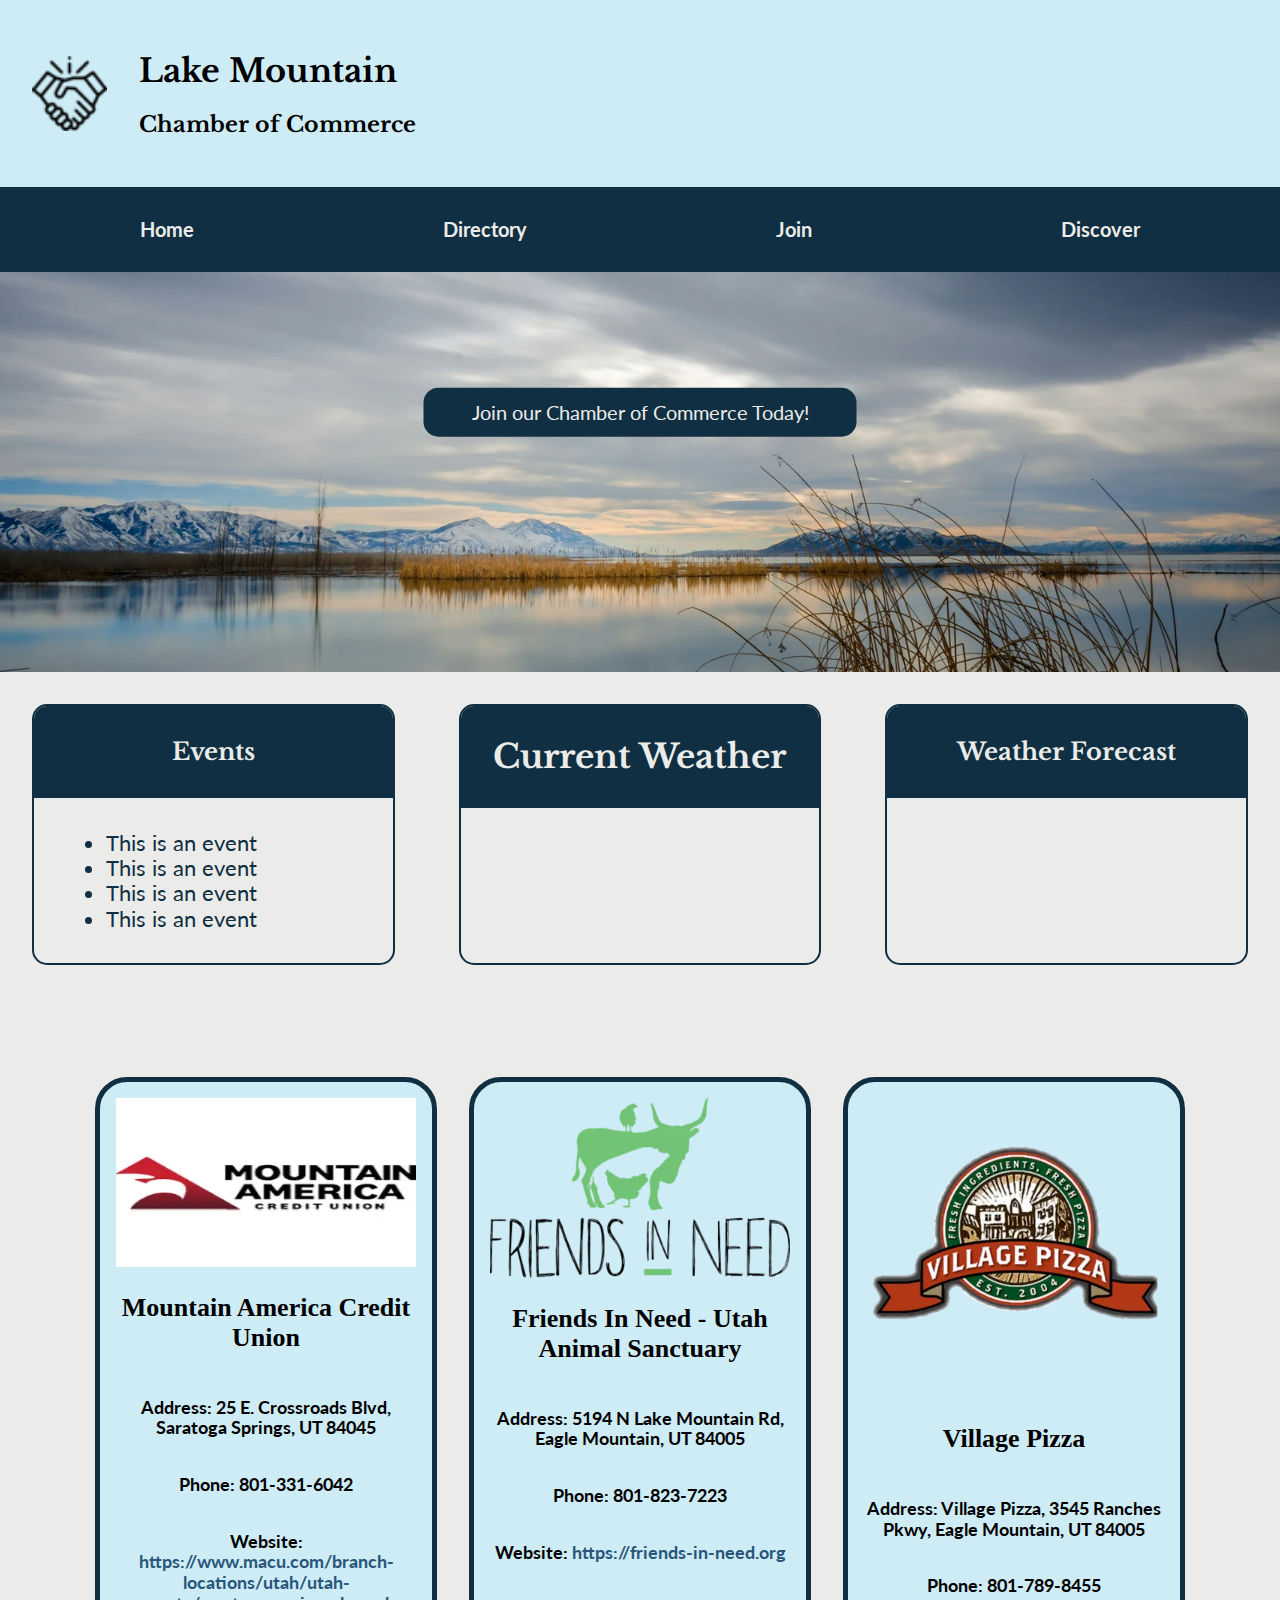
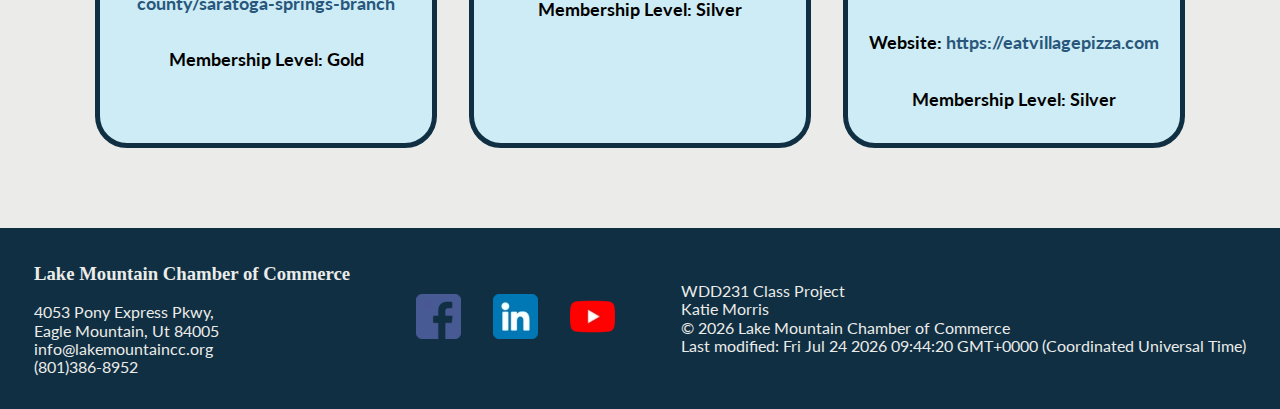
==== chamber/index.html @ 08963e07 "correcting errors in og metas" ====
<!DOCTYPE html>
<html lang="en">
    <head>
        <meta charset="UTF-8">
        <meta name="viewport" content="width=device-width, initial-scale=1.0">
        <title>Lake Mountain Chamber of Commerce Homepage</title>
        <meta name="description" content="Welcome to Lake Mountain Chamber of Commerce. Grow your business and network with others in your community.">
        <meta name="author" content="Katie Morris">
        <meta property="og:title" content="Chamber of Commerce: WD 231 -Katie Morris" />
        <meta property="og:type" content='website' />
        <meta property="og:url" content="https://kt5635.github.io/wdd231/chamber/index.html" /> 
        <meta property="og:image" content="../chamberimag/hero-img.webp" /> 
        <link rel="stylesheet" href="../chamber/styles/normalize.css">
        <link rel="stylesheet" href="../chamber/styles/chamber.css">
        <link rel="stylesheet" href="../chamber/styles/large.css">
        <link rel="preconnect" href="https://fonts.googleapis.com">
        <link rel="preconnect" href="https://fonts.gstatic.com" crossorigin>
        <link href="https://fonts.googleapis.com/css2?family=Lato:ital,wght@0,100;0,300;0,400;0,700;0,900;1,100;1,300;1,400;1,700;1,900&family=Libre+Baskerville:ital,wght@0,400;0,700;1,400&display=swap" rel="stylesheet">   
        <link rel="icon" href="../chamber/images/favicon.ico">
    </head>
<body>
    <header>
        <div class="title">        
            <img src="../chamber/images/handshake.webp" alt="Lake Mountian Chamber of Commerce">
            <div>            
                <h1>Lake Mountain</h1>
                <h2>Chamber of Commerce</h2>
            </div>

        </div>

        <nav>
            <div class="menu-text" id="menu-text">Menu</div>
            <ul id="menu" class="menu">
                <li><a href="../chamber/index.html">Home</a></li>
                <li><a href="../chamber/directory.html">Directory</a></li>
                <li><a href="">Join</a></li>
                <li><a href="">Discover</a></li>
            </ul>
        </nav>

    </header>

    <main>
        <section class="hero">
            <img src="../chamber/images/hero-img.webp" alt="Utah Lake" class="hero-image">
            <div class="join-link-button">
                <a href="../chamber/join.html">Join our Chamber of Commerce Today!</a>
            </div>
        </section>
        <section class="info">
            <div class="events">
                <h2>Events</h2>
                <ul>
                    <li>This is an event</li>
                    <li>This is an event</li>
                    <li>This is an event</li>
                    <li>This is an event</li>
                </ul>
            </div>
            <div class="current-weather-container">
                <h2>Current Weather</h2>
                <div id="current-weather"></div>
            </div>
            <div class="forecast">
                <h2>Weather Forecast</h2>
                <div id="weather-forecast"></div>
            </div>
        </section>
        <section class="spotlight">
            <div id="spotlight-container">            
                <div id="spotlight-cards"></div>
            </div>
        </section>

    </main>
    
    <footer>
        <div>
            <h3>Lake Mountain Chamber of Commerce</h3>
            <p>4053 Pony Express Pkwy, 
                <br>Eagle Mountain, Ut 84005 
                <br>info@lakemountaincc.org
                <br>(801)386-8952</p>
        </div>
        <div class="socal-links">
            <a href="https://www.facebook.com/" target="blank">
                <img src="../chamber/images/facebook.webp" alt="facebook" loading="lazy"/>
            </a>
            <a href="https://www.linkedin.com/" target="blank">
                <img src="../chamber/images/linkedin.webp"  alt="LinkedIn" loading="lazy"/>
            </a>
            <a href="https://www.youtube.com/" target="blank">
                <img src="../chamber/images/youtube.webp" alt="Youtube" loading="lazy"/>
            </a>
        </div>
        <div>
            <p>WDD231 Class Project
                <br>Katie Morris
                <br>&#169; <span id="currentyear"></span> Lake Mountain Chamber of Commerce
                <br>Last modified: <span id="lastModified"></span>
            </p>
        </div>
    </footer>
    <script src="../chamber/scripts/base.js" defer></script>
    <script src="../chamber/scripts/home.js" defer></script>  
</body>
</html>
---- chamber/styles/chamber.css ----
:root {
    --primary-color: #102F42;
    --secondary-color: #EBECE9;
    --accent1-color: #28577B;
    --accent2-color: #68A4CA;
    --accent3-color: #ceecf5;
    --transparent-bg: rgb(16, 47, 66, 0.1);

    --nav-background-color: #102F42;
    --nav-link-color: #28577B;
    --nav-hover-link-color: #102F42;
    --nav-hover-background-color: #EBECE9;

    --heading-font: 'Libre Baskerville', serif;
    --paragraph-font: 'Lato', serif;

}

.libre-baskerville-regular {
    font-family: "Libre Baskerville", serif;
    font-weight: 400;
    font-style: normal;
}

.lato-regular {
    font-family: "Lato", serif;
    font-weight: 400;
    font-style: normal;
}

h1, h2 {
    font-family: var(--heading-font);
}

p {
    font-family: var(--paragraph-font);
}

body {
    background-color: var(--accent1-color);
}
main {
    background-color: var(--secondary-color);
}

/* header */
.title img {
    width: 75px;
    height: 75px;
}

.title h1 {
    font-size: 32px;
    padding: 0rem;
}

.title h2 {
    font-size: 22px;
    
}

.title {
    display: flex;
    flex-direction: row;
    padding: 2rem;
    align-items: center;
    background-color: var(--accent3-color);
}

.title div {
    padding-left: 2rem;
}


nav {
    background-color: var(--nav-background-color);
    color: var(--secondary-color);
    font-family: var(--paragraph-font);
    font-size: 20px;
    font-weight: bold;

}

nav ul {
    list-style-type: none;
    padding: 0;
    margin: 0;
    display: none;
    flex-direction: column; 
    width: 100%;
}

.menu-text {
    display: block; 
    cursor: pointer;
    font-size: 25px;
    font-family: var(--paragraph-font);
    color: var(--secondary-color);
    padding: 15px;
    font-weight: bold;
    text-align: center;
}

nav ul.active {
    display: flex;
}

nav ul li a {
    background-color: var(--primary-color);
    color: var(--secondary-color);
    text-decoration: none;
    padding: 15px;
    text-align: center;
    display: block;
}

nav ul li a:hover {
    color: var(--nav-hover-link-color);
    background-color: var(--nav-hover-background-color);
}

/* Home page body */

/* hero section */
.hero {
    position: relative;
    width: 100%;
    height: 25rem;
    overflow: hidden;
}

.hero-image {
    width: 100%;
    height: 100%;
    object-fit: cover;
    object-position: center;
}

.join-link-button {
    display: flex;
    position: absolute;
    top: 35%;
    left: 50%;
    transform: translate(-50%, -50%);
    text-decoration: none;
    text-align: center;
    flex-wrap: wrap;
}

.join-link-button a {
    background-color: var(--primary-color);
    font-family: var(--paragraph-font);
    color: var(--secondary-color);
    font-size: 20px;
    padding: .8rem 3rem;
    border-radius: 15px;
    text-decoration: none;
}

.join-link-button a:hover {
    background-color: var(--secondary-color);
    color: var(--primary-color);
    border: solid .2px var(--primary-color);
}

/* info section */

.info {
    display: grid;
}

.events, .current-weather-container, .forecast {
    background-color: var(--secondary-color);
    margin: 2rem;
    border: solid 2px var(--primary-color);
    border-radius: 15px;
}

.info div h2 {
    background-color: var(--primary-color);
    color: var(--secondary-color);
    margin: 0rem;
    padding: 2rem;
    border-radius: 13px 13px 0px 0px;
    text-align: center;
}

/* events */

.events ul {
    margin: 2rem;
}

.events li {
    color: var(--primary-color);
    font-family: var(--paragraph-font);
    font-size: 22px;
}

/* weather */
#current-weather {
    display: flex;
    flex-direction: row;
    gap: 2rem;
    margin: 2rem;
}

.current-weather-container {
    color: var(--primary-color);
    font-family: var(--paragraph-font);
    font-size: 22px;
}

.current-weather-container img {
    max-width: 100px;
    height: 100px;
    object-fit: contain;
    margin: 1rem;
    background-color: var(--transparent-bg);
    border-radius: 15px;

}

.current-weather-text {
    display: flex;
    flex-direction: column;
    align-items: start;
    gap: 1rem;
    color: var(--primary-color);
    font-family: var(--paragraph-font);
    font-size: 22px;
    font-weight: bold;
}

#weather-forecast {
    margin: 2rem;
}

.forecast-day {
    display: flex;
    align-items: center;
    justify-content: center;
    gap: 1rem;
    color: var(--primary-color);
    font-family: var(--paragraph-font);
    font-size: 22px;
    font-weight: bold;
}

/* spotlight section */
#spotlight-cards {
    display: flex;
    flex-wrap: wrap;
    justify-content: center;
    margin-top: 4rem;
    padding-bottom: 4rem;
}

.spotlight-card a {
    text-decoration: none;
    color: var(--accent1-color)
}

.spotlight-card p {
    font-size: 18px;
    text-align: center;
    font-weight: bold;
}

.spotlight-card h3 {
    font-size: 26px;
    text-align: center;
    font-weight: bold;
}

.spotlight-card {
    display: flex;
    flex-direction: column;
    align-items: center;
    max-width: 300px;
    align-items: center;    
    margin: 1rem;
    padding: 1rem;
    border-radius: 2rem;
    border: solid 5px var(--primary-color);
    background-color: var(--accent3-color);
}

.spotlight-image {
    max-width: 300px;
    height: auto;
}

/* Directory page body */

/* Filter buttons */
.filter-buttons {
    display: flex;
    flex-direction: row;
    justify-content: space-evenly;
    align-items: center;
    padding: 2rem 0rem;
    border-bottom: solid 5px var(--primary-color);
}

.filter-buttons a {
    background-color: var(--primary-color);
    font-family: var(--paragraph-font);
    color: var(--secondary-color);
    font-size: 20px;
    padding: .8rem 3rem;
    border-radius: 15px;
    text-decoration: none;
}

.filter-buttons a:active {
    background-color: var(--secondary-color);
    color: var(--primary-color);
    border: solid .2px var(--primary-color);
}

.filter-buttons a:hover {
    transform: scale(1.1);
}

/* directory cards */
#directory-cards {
    display: flex;
    flex-wrap: wrap;
    justify-content: center;
    margin-top: 4rem;
    padding-bottom: 4rem;
}

.member-card a {
    text-decoration: none;
    color: var(--accent1-color)
}

.member-card p {
    font-size: 18px;
    text-align: center;
    font-weight: bold;
}

.member-card h3 {
    font-size: 26px;
    text-align: center;
    font-weight: bold;
}

.card-view .member-card {
    display: flex;
    flex-direction: column;
    align-items: center;
    max-width: 300px;
    align-items: center;    
    margin: 1rem;
    padding: 1rem;
    border-radius: 2rem;
    border: solid 5px var(--primary-color);
    background-color: var(--accent3-color);
}

.member-image {
    max-width: 300px;
    height: auto;
}

.list-view {
    display: block;
}

.list-view .member-card {
    width: 100%;
    display: flex;
    flex-direction: row;
    padding: 1rem;
    background-color: var(--accent3-color);
    border: solid 1px var(--primary-color);
    align-items: center;
}

.list-view .member-card p {
    padding: 1rem;
    font-size: 18px;
    font-weight: normal;
}

.list-view .member-card h3 {
    font-size: 20px;
    padding: 1rem;
}

.list-view .member-card img {
    max-width: 100px;
    height: auto;
    margin-right: 1rem; 
}


/* footer */
footer {
    background-color: var(--primary-color);
    color: var(--secondary-color);
    display: flex;
    flex-direction: row;
    flex-wrap: wrap;
    align-items: center;
    justify-content: space-evenly;
}

footer div {
    margin: 1rem;
}

.socal-links {
    display: flex;
}

.socal-links img {
    width: 45px;
    height: auto;
    padding: 1rem;
}
---- chamber/styles/large.css ----
@media only screen and (min-width: 600px) {
    .filter-buttons {
        justify-content: center;
        gap: 2.5rem;
    }

    .info {
        grid-template-columns: 1fr 1fr;
    }

}

@media only screen and (min-width: 900px) {

    nav {
        padding: 1rem;
        border: none;
    }

    nav ul {
        display: flex; 
        justify-content: space-around; 
        flex-direction: row;
    }

    nav ul li a {
        background-color: var(--nav-background-color);
        text-align: center;
    }

    .menu-text {
        display: none;
    }

    nav ul li a:hover {
        border-radius: 25px;
    }

    .info {
        grid-template-columns: 1fr 1fr 1fr;
    }

}

@media only screen and (min-width: 1200px) {

    body {
        max-width: 1600px;
        margin: auto;
    }


}
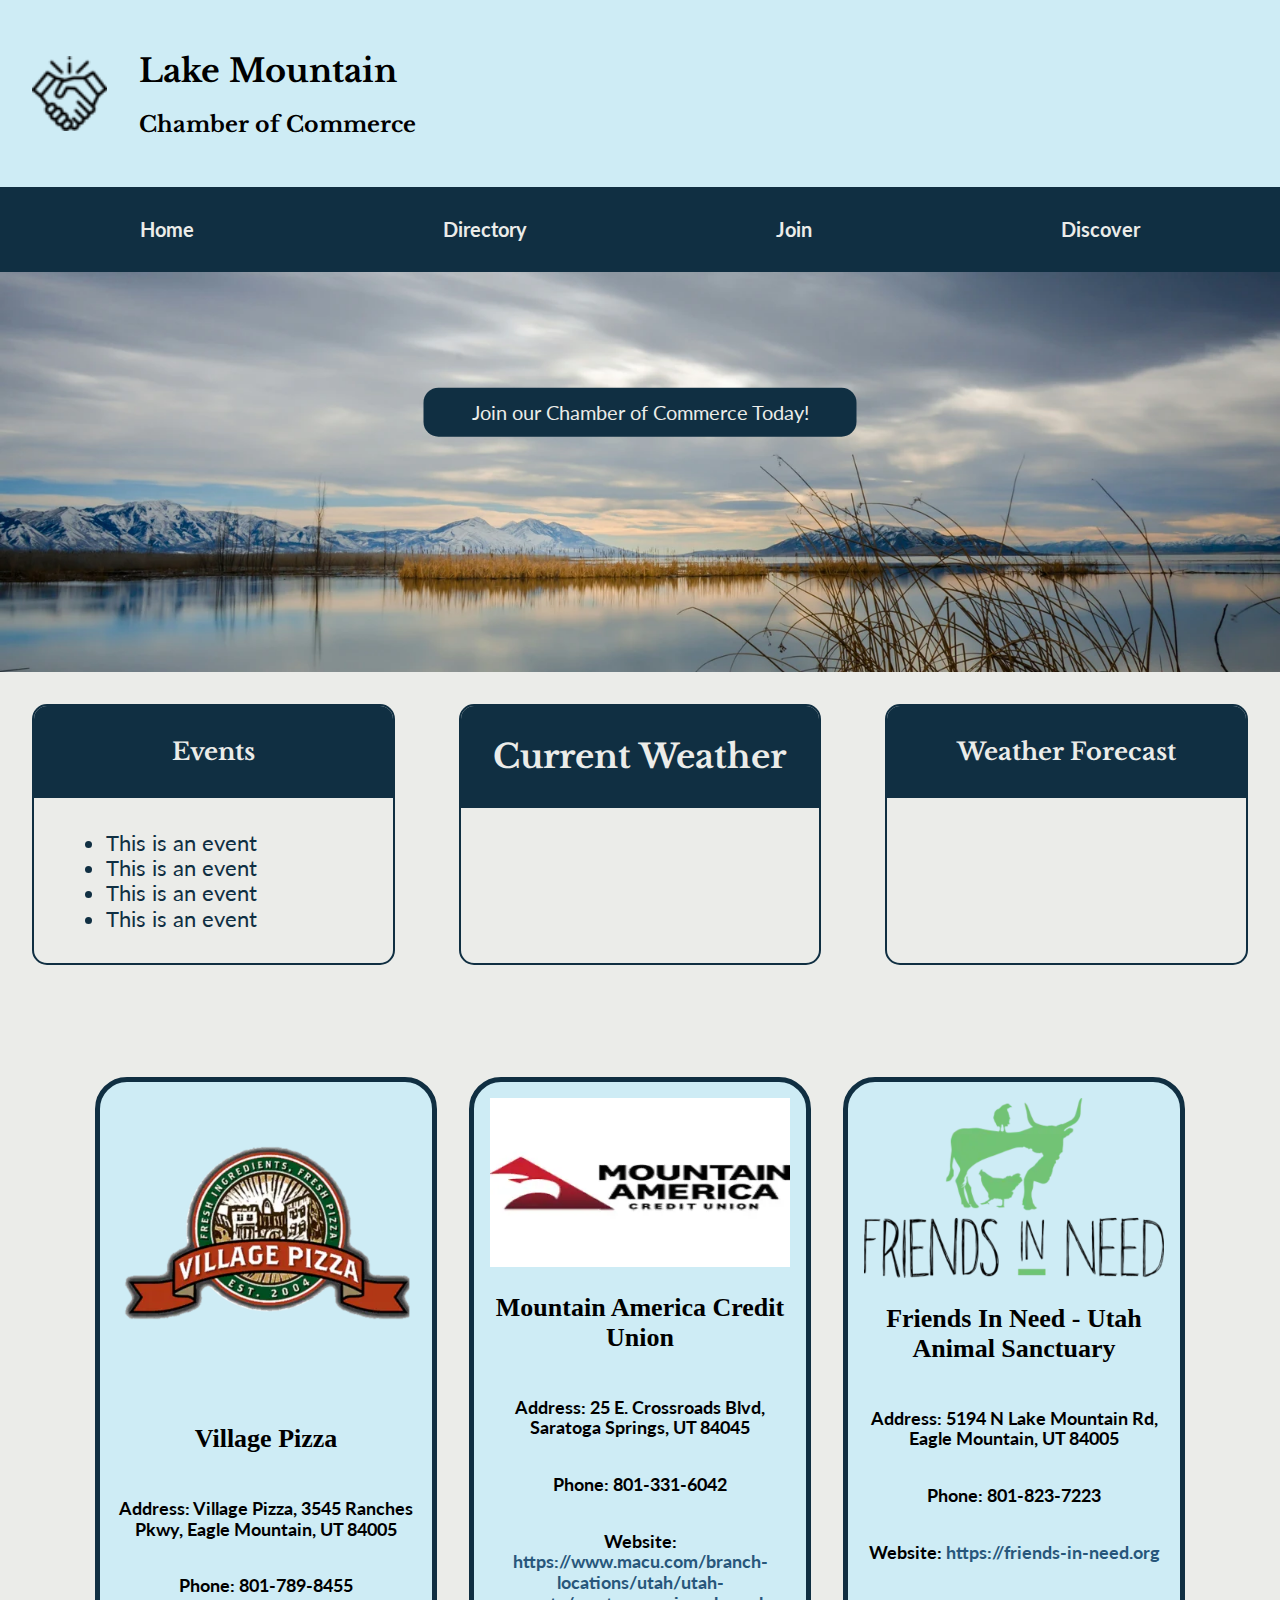
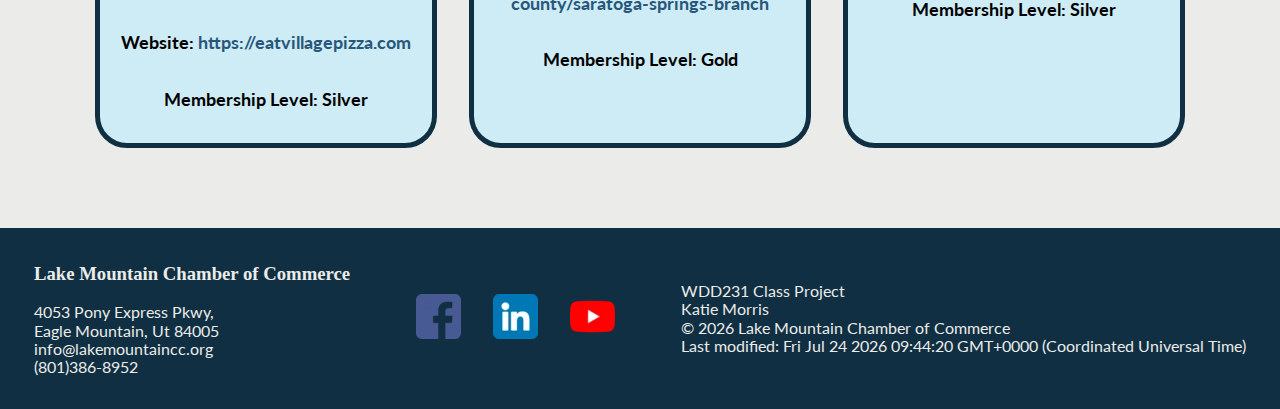
==== commit e7f9e007: "adjusting og metas" ====
--- a/chamber/index.html
+++ b/chamber/index.html
@@ -7,9 +7,10 @@
         <meta name="description" content="Welcome to Lake Mountain Chamber of Commerce. Grow your business and network with others in your community.">
         <meta name="author" content="Katie Morris">
         <meta property="og:title" content="Chamber of Commerce: WD 231 -Katie Morris" />
-        <meta property="og:type" content='website' />
+        <meta property="og:description" content="Welcome to Lake Mountain Chamber of Commerce. Grow your business and network with others in your community." />
+        <meta property="og:image" content="https://raw.githubusercontent.com/kt5635/wdd231/refs/heads/main/chamber/images/hero-img.webp" /> 
         <meta property="og:url" content="https://kt5635.github.io/wdd231/chamber/index.html" /> 
-        <meta property="og:image" content="../chamberimag/hero-img.webp" /> 
+        <meta property="og:type" content="website" />
         <link rel="stylesheet" href="../chamber/styles/normalize.css">
         <link rel="stylesheet" href="../chamber/styles/chamber.css">
         <link rel="stylesheet" href="../chamber/styles/large.css">
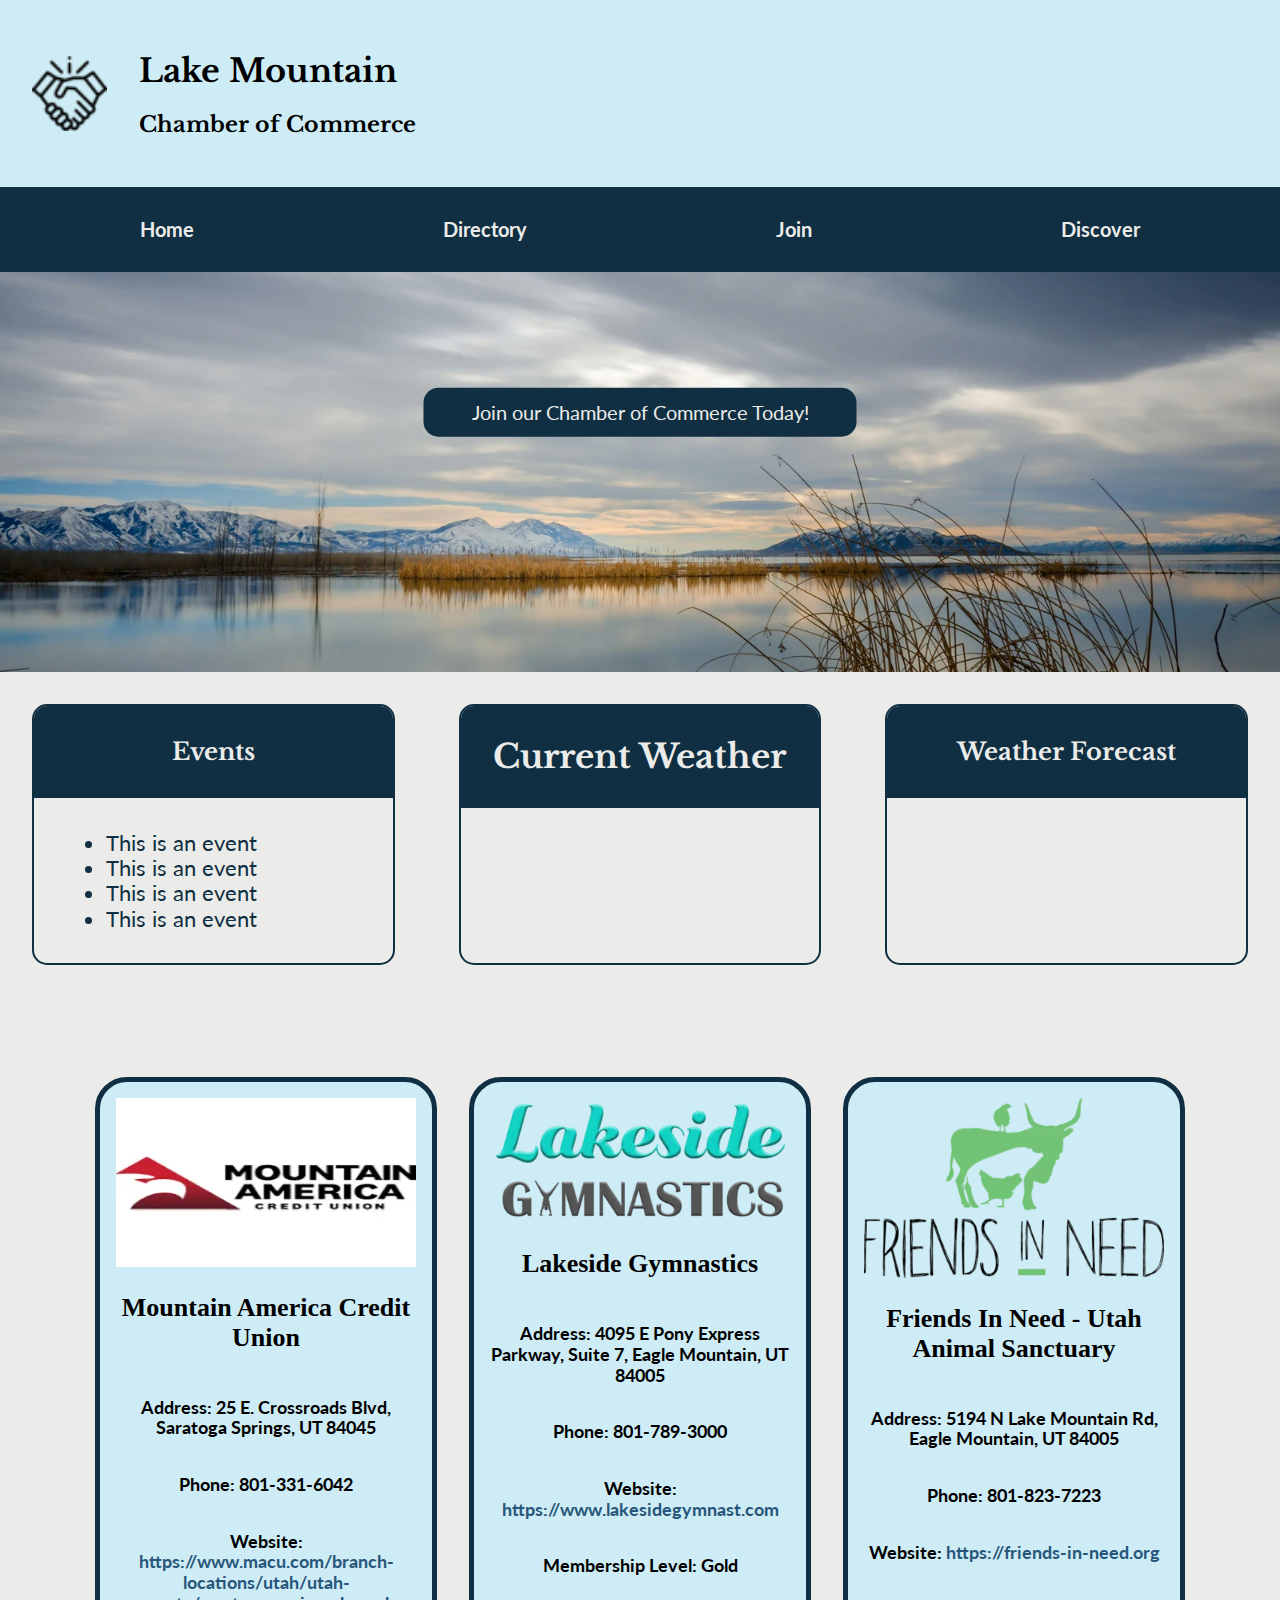
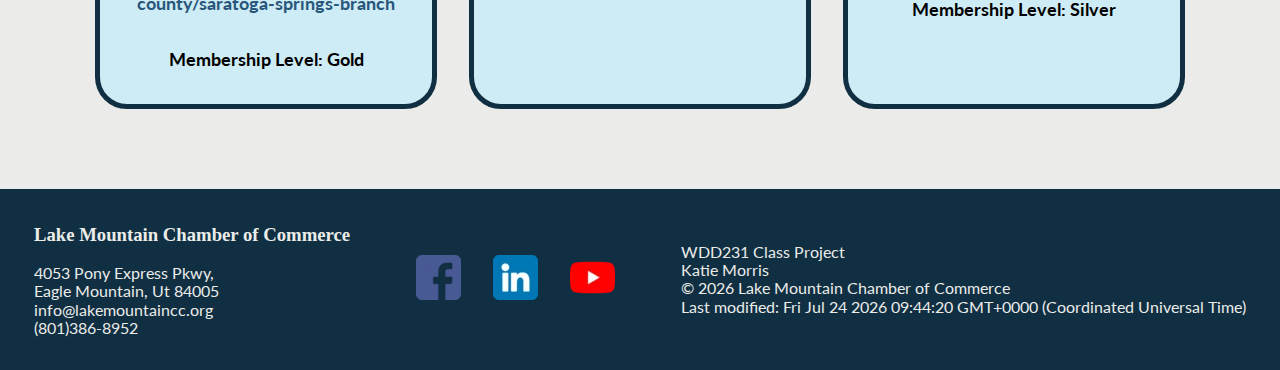
==== commit f48fdd95: "one more try" ====
--- a/chamber/index.html
+++ b/chamber/index.html
@@ -6,11 +6,11 @@
         <title>Lake Mountain Chamber of Commerce Homepage</title>
         <meta name="description" content="Welcome to Lake Mountain Chamber of Commerce. Grow your business and network with others in your community.">
         <meta name="author" content="Katie Morris">
+        <meta property="og:type" content="website" />
         <meta property="og:title" content="Chamber of Commerce: WD 231 -Katie Morris" />
         <meta property="og:description" content="Welcome to Lake Mountain Chamber of Commerce. Grow your business and network with others in your community." />
         <meta property="og:image" content="https://raw.githubusercontent.com/kt5635/wdd231/refs/heads/main/chamber/images/hero-img.webp" /> 
         <meta property="og:url" content="https://kt5635.github.io/wdd231/chamber/index.html" /> 
-        <meta property="og:type" content="website" />
         <link rel="stylesheet" href="../chamber/styles/normalize.css">
         <link rel="stylesheet" href="../chamber/styles/chamber.css">
         <link rel="stylesheet" href="../chamber/styles/large.css">
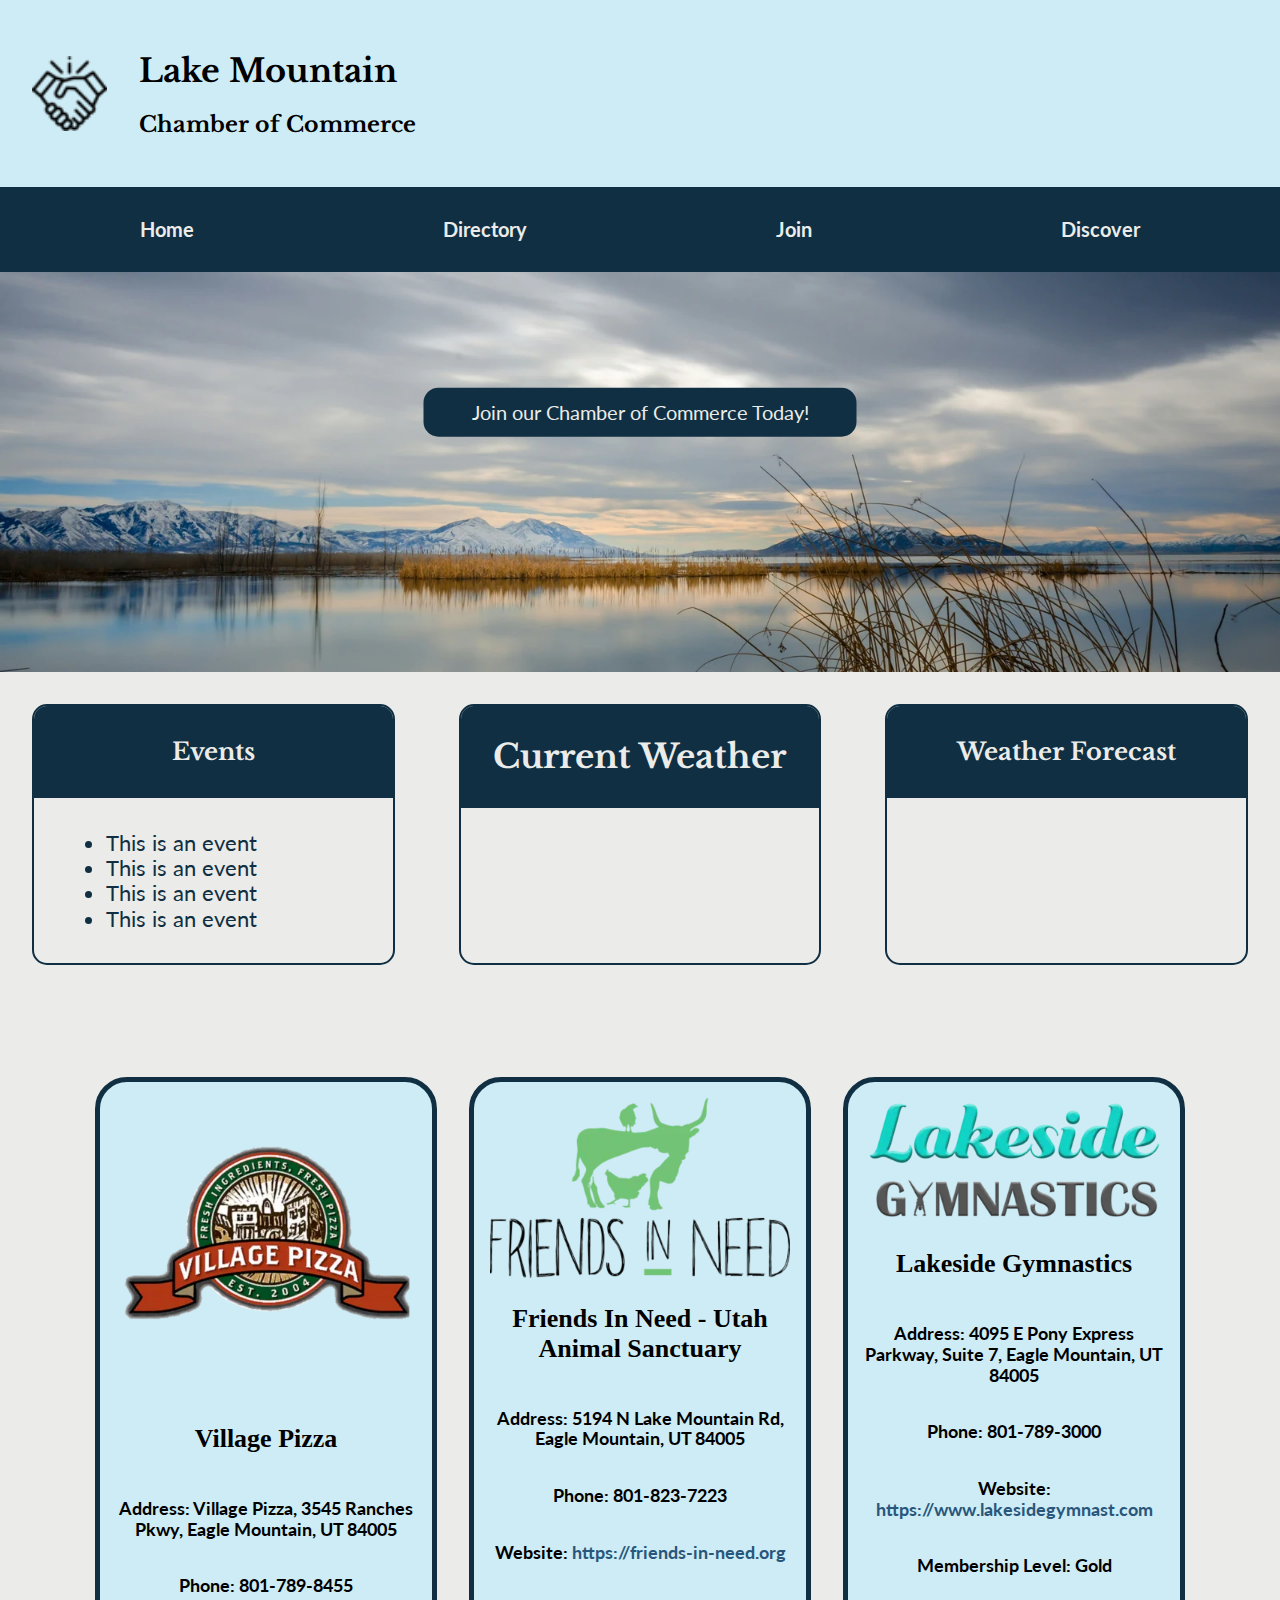
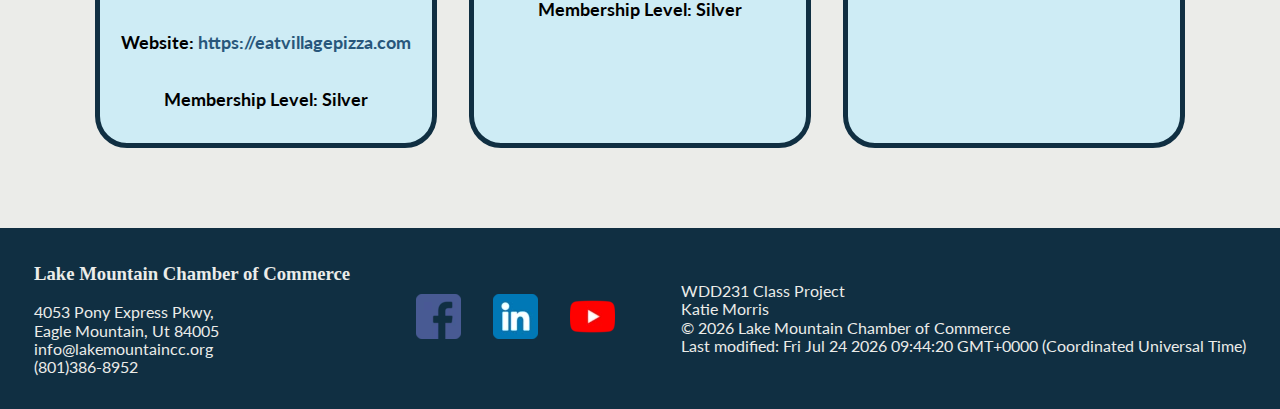
==== commit 8337a8b1: "adjusting index file" ====
--- a/chamber/index.html
+++ b/chamber/index.html
@@ -18,6 +18,8 @@
         <link rel="preconnect" href="https://fonts.gstatic.com" crossorigin>
         <link href="https://fonts.googleapis.com/css2?family=Lato:ital,wght@0,100;0,300;0,400;0,700;0,900;1,100;1,300;1,400;1,700;1,900&family=Libre+Baskerville:ital,wght@0,400;0,700;1,400&display=swap" rel="stylesheet">   
         <link rel="icon" href="../chamber/images/favicon.ico">
+        <script src="../chamber/scripts/base.js" defer></script>
+        <script src="../chamber/scripts/home.js" defer></script>  
     </head>
 <body>
     <header>
@@ -103,7 +105,5 @@
             </p>
         </div>
     </footer>
-    <script src="../chamber/scripts/base.js" defer></script>
-    <script src="../chamber/scripts/home.js" defer></script>  
 </body>
 </html>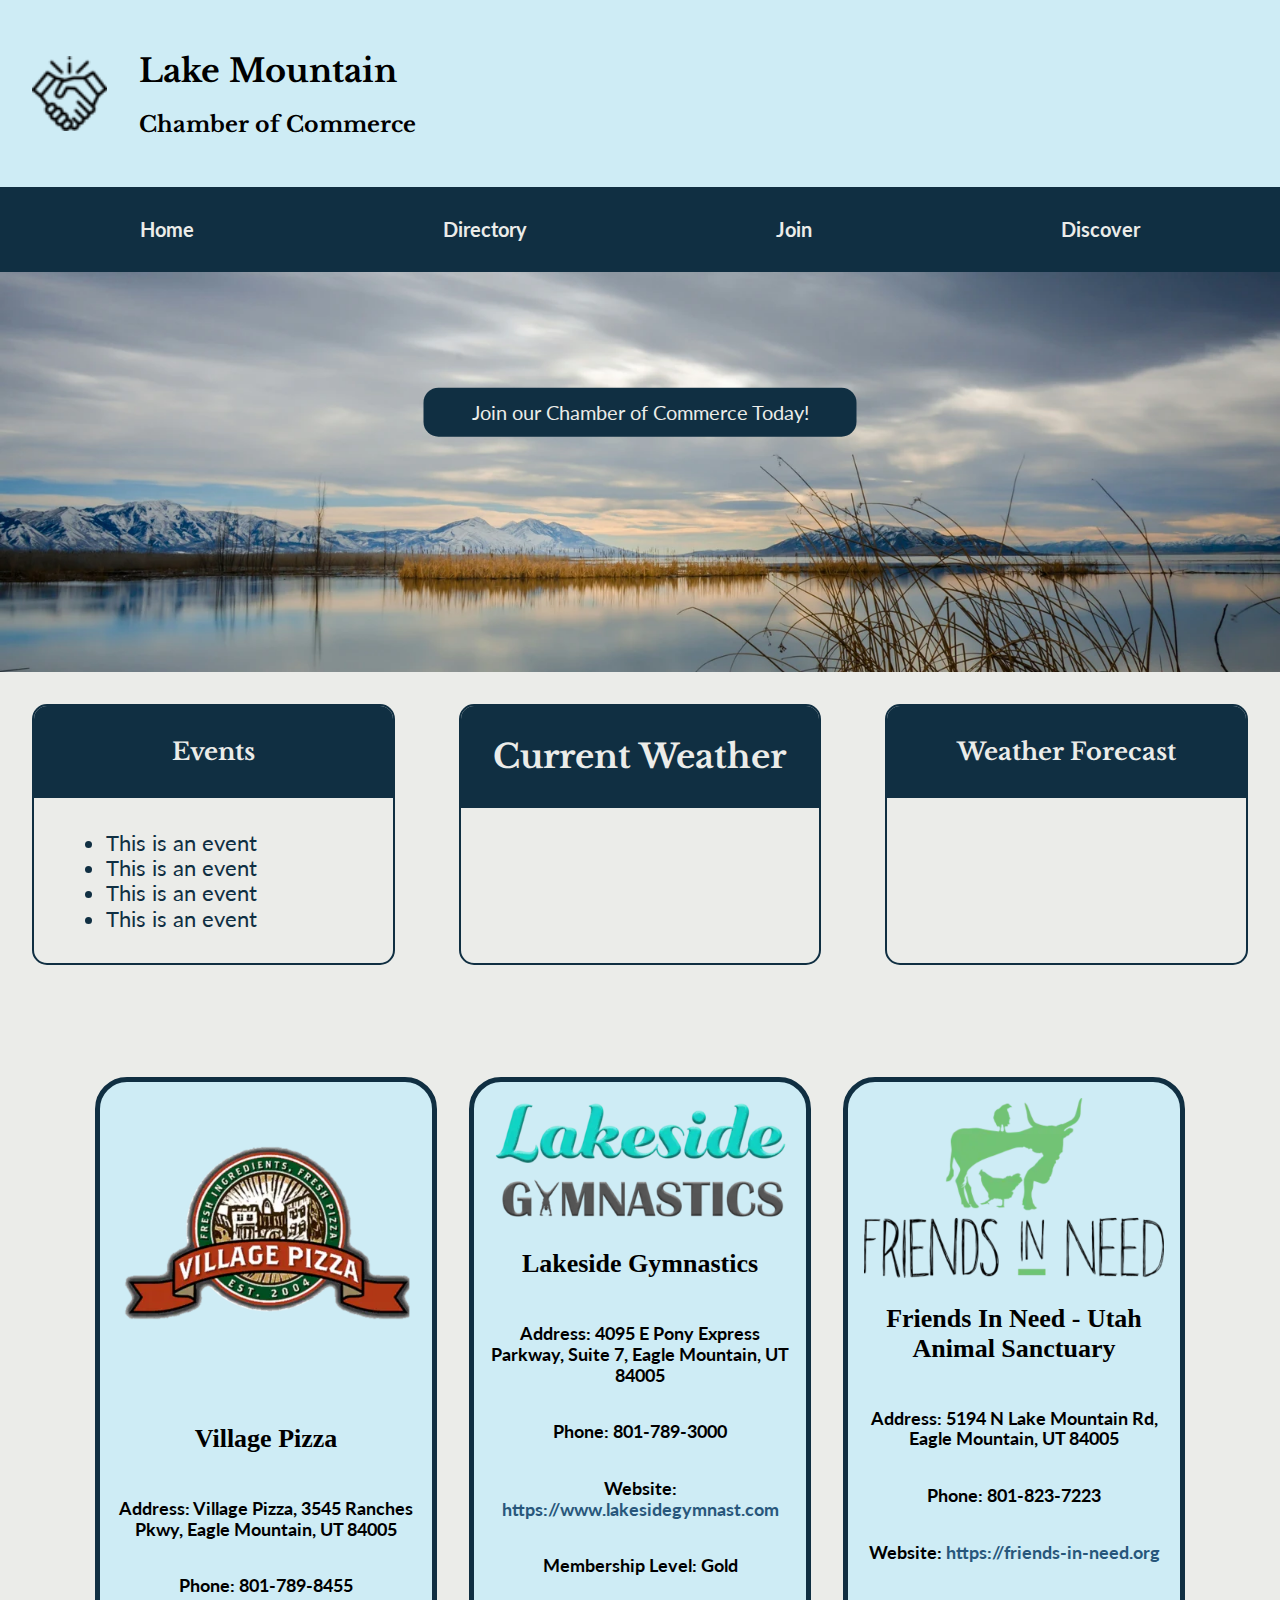
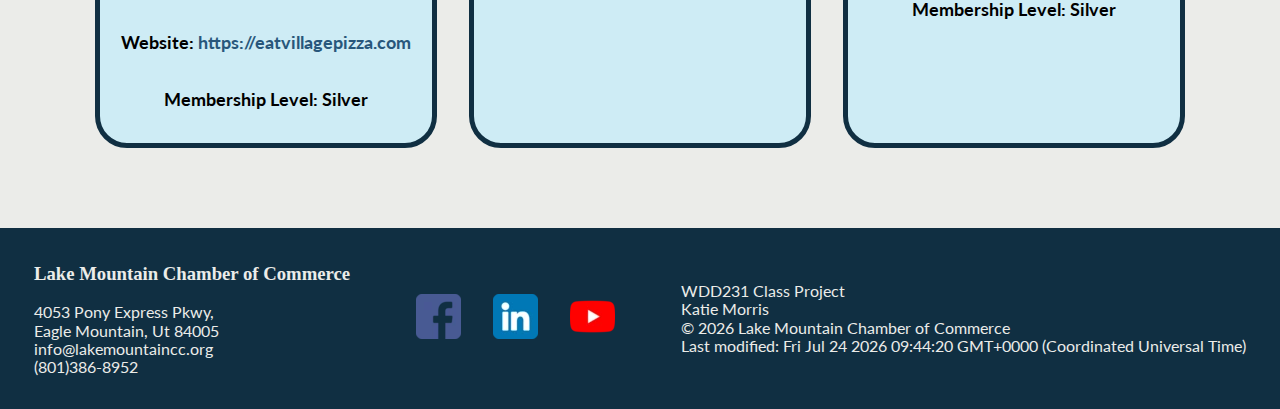
==== commit 4c53ec91: "join page" ====
--- a/chamber/index.html
+++ b/chamber/index.html
@@ -37,8 +37,8 @@
             <ul id="menu" class="menu">
                 <li><a href="../chamber/index.html">Home</a></li>
                 <li><a href="../chamber/directory.html">Directory</a></li>
-                <li><a href="">Join</a></li>
-                <li><a href="">Discover</a></li>
+                <li><a href="../chamber/join.html">Join</a></li>
+                <li><a href="../chamber/discover.html">Discover</a></li>
             </ul>
         </nav>
 
--- a/chamber/styles/chamber.css
+++ b/chamber/styles/chamber.css
@@ -398,6 +398,222 @@
     margin-right: 1rem; 
 }
 
+/* join page */
+
+.member-application {
+    display: flex;
+    flex-direction: column;
+    align-items: center;
+    padding: 2rem;
+    text-align: center;
+}
+
+.join-chamber-container {
+    display: grid;
+    grid-template-columns: 1fr;
+    gap: .5rem;
+    align-items: top;
+}
+
+#benefit-container {
+    display: flex;
+    flex-direction: column;
+    flex-wrap: wrap;
+    justify-content: center;
+    align-content: center;
+    margin-top: 2rem;
+    padding-bottom: 4rem;
+}
+
+.benefit-card p {
+    font-size: 22px;
+    text-align: center;
+    font-weight: bold;
+}
+
+.benefit-card h3 {
+    font-size:36px;
+    text-align: center;
+    font-weight: bold;
+    margin: 0%;
+}
+
+.benefit-card.animate h3 {
+    animation: enlargeText 5s forwards;
+}
+
+@keyframes enlargeText {
+    0% {
+        font-size: 22px;
+    }
+    100% {
+        font-family: 36px;
+    }
+    
+}
+
+.benefit-card {
+    display: flex;
+    flex-direction: column;
+    align-items: center;
+    width: 500px;
+    align-items: center;    
+    margin: 1rem;
+    padding: 2rem;
+    border-radius: 2rem;
+    border: solid 5px var(--primary-color);
+    background-color: var(--accent3-color);
+}
+
+.more-info-btn {
+    background-color: var(--accent1-color);
+    color: var(--secondary-color);
+    border: solid 1px var(--primary-color);
+}
+
+.modal {
+    display: none; 
+    position: fixed;
+    z-index: 1; 
+    left: 0;
+    top: 0;
+    width: 100%; 
+    height: auto; 
+    background-color: rgba(224, 209, 205, 0.5); 
+}
+
+.benefit-info-content {
+    background-color: var(--primary-color);
+    color: var(--secondary-color);
+    margin: 15% auto;
+    padding: 20px;
+    border: 1px solid var(--secondary-color);
+    border-radius: 30px;
+    width: 50%; 
+    text-align: center;
+}
+
+.level-benefits p {
+    font-family: var(--paragraph-font);
+}
+
+.benefit-info-content ul {
+    list-style-type: none;
+    margin: 0%;
+    font-family: var(--paragraph-font);
+    font-size: 22px;
+    padding: 1rem;
+}
+
+.close {
+    color: var(--secondary-color);
+    font-size: 32px;
+    font-weight: bold;
+    float: right;
+    cursor: pointer;
+}
+
+.close:hover,
+.close:focus {
+    transform: scale(1.2);
+}
+
+/* thank you page */
+
+#thank-you-message {
+    display: flex;
+    flex-direction: column;
+    justify-content: center;
+    align-items: center;
+    padding: 2rem;
+}
+
+#thank-you-message h2 {
+    margin: .1rem;
+    padding-bottom: 1rem;
+}
+
+#thank-you-message p {
+    margin:  .3rem;
+}
+
+/* Form Styles */
+
+form {
+    display: flex;
+    flex-direction: column;
+    align-items: center;
+    width: 80%;
+    max-width: 500px;
+    background-color: var(--accent3-color);
+    border-radius: 30px;
+    padding: 2rem;
+    margin: 2rem;
+    border: solid 5px var(--primary-color);
+}
+
+label {
+    display: block;
+    margin: 10px 0 5px;
+    font-family: var(--paragraph-font);
+    font-weight: bold;
+    color: var(--primary-color);
+}
+
+input::placeholder {
+    font-size: 20px;
+    font-family: var(--paragraph-font);
+    color: rgb(102, 142, 167); 
+    text-align: center;
+}
+
+input[type="text"], input[type="email"], textarea, button, select, input[type="telephone"] {
+    width: 100%;
+    padding: .6rem;
+    margin: .5rem 0;
+    border-radius: 10px;
+    border: none;
+    font-size: 20px;
+    font-family: var(--paragraph-font);
+    color: var(--primary-color);
+}
+
+select {
+    cursor: pointer;
+    text-align: center;
+}
+
+select option {
+    font-family: var(--paragraph-font);
+    color: var(--primary-color);
+
+}
+
+select option:hover {
+    background-color: var(--primary-color);
+    color: var(--secondary-color);
+}
+
+textarea {
+    height: 150px; 
+    resize: vertical;
+}
+
+button {
+    cursor: pointer;
+    text-align: center;
+    width: 70%;
+    font-weight: bold;
+    border: none;
+    padding: 1rem;
+    background-color: var(--accent1-color);
+    color: var(--secondary-color);
+    border: solid 1px var(--primary-color);
+}
+
+button:hover {
+    transform: scale(1.1);
+}
 
 /* footer */
 footer {
--- a/chamber/styles/large.css
+++ b/chamber/styles/large.css
@@ -41,6 +41,10 @@
         grid-template-columns: 1fr 1fr 1fr;
     }
 
+    .join-chamber-container {
+        grid-template-columns: 1fr 1fr;
+    }
+
 }
 
 @media only screen and (min-width: 1200px) {
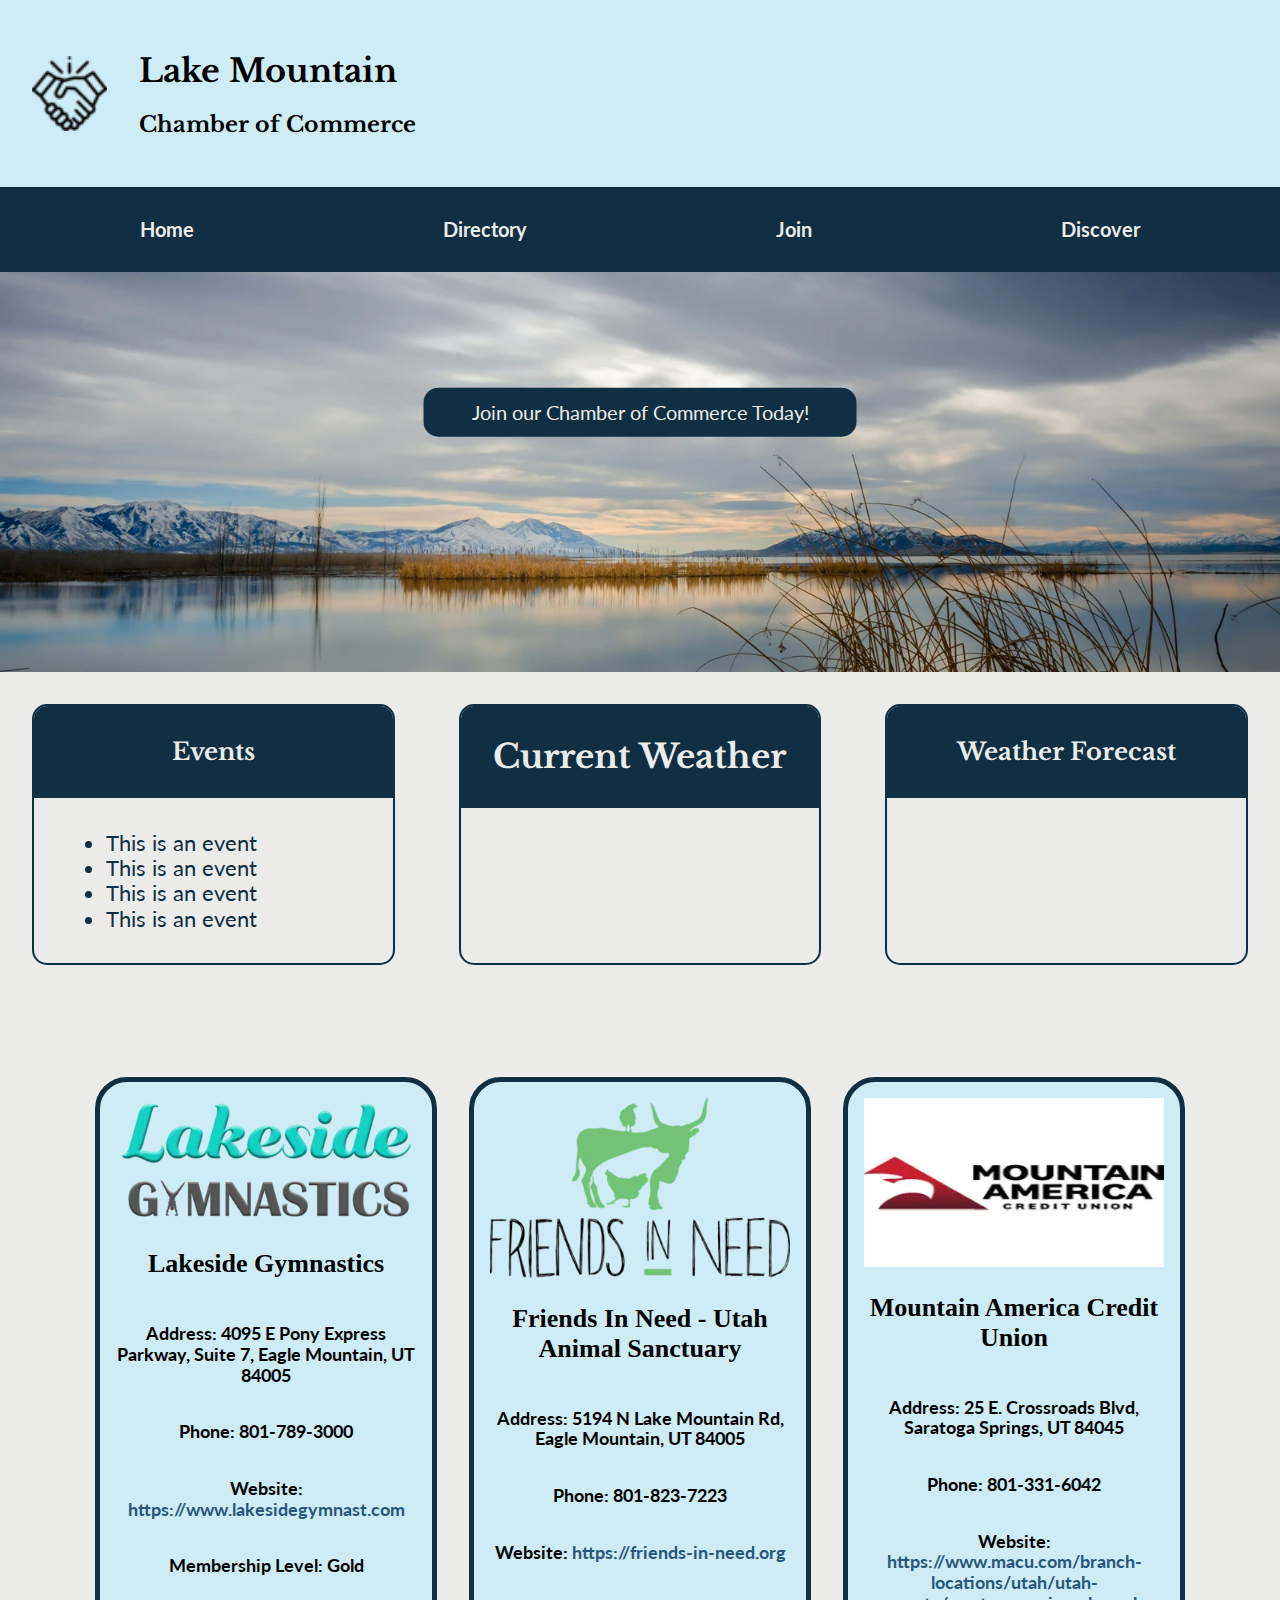
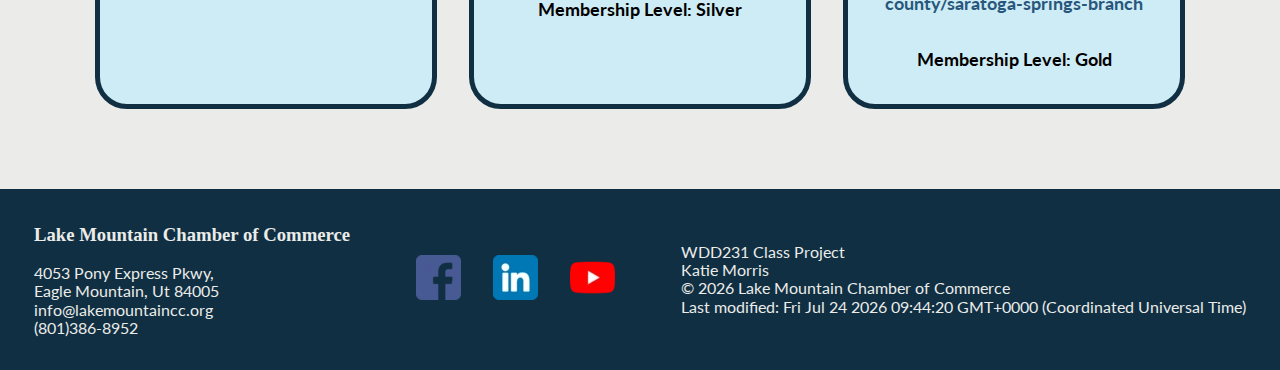
==== commit a27e451b: "fixing errors" ====
--- a/chamber/index.html
+++ b/chamber/index.html
@@ -6,7 +6,7 @@
         <title>Lake Mountain Chamber of Commerce Homepage</title>
         <meta name="description" content="Welcome to Lake Mountain Chamber of Commerce. Grow your business and network with others in your community.">
         <meta name="author" content="Katie Morris">
-        <meta property="og:type" content="website" />
+        <meta property="og:type" content="website">
         <meta property="og:title" content="Chamber of Commerce: WD 231 -Katie Morris" />
         <meta property="og:description" content="Welcome to Lake Mountain Chamber of Commerce. Grow your business and network with others in your community." />
         <meta property="og:image" content="https://raw.githubusercontent.com/kt5635/wdd231/refs/heads/main/chamber/images/hero-img.webp" /> 
--- a/chamber/styles/chamber.css
+++ b/chamber/styles/chamber.css
@@ -412,7 +412,7 @@
     display: grid;
     grid-template-columns: 1fr;
     gap: .5rem;
-    align-items: top;
+    align-items: flex-start;
 }
 
 #benefit-container {
@@ -447,7 +447,7 @@
         font-size: 22px;
     }
     100% {
-        font-family: 36px;
+        font-size: 36px;
     }
     
 }
@@ -567,7 +567,7 @@
     text-align: center;
 }
 
-input[type="text"], input[type="email"], textarea, button, select, input[type="telephone"] {
+input[type="text"], input[type="email"], textarea, button, select, input[type="tel"] {
     width: 100%;
     padding: .6rem;
     margin: .5rem 0;
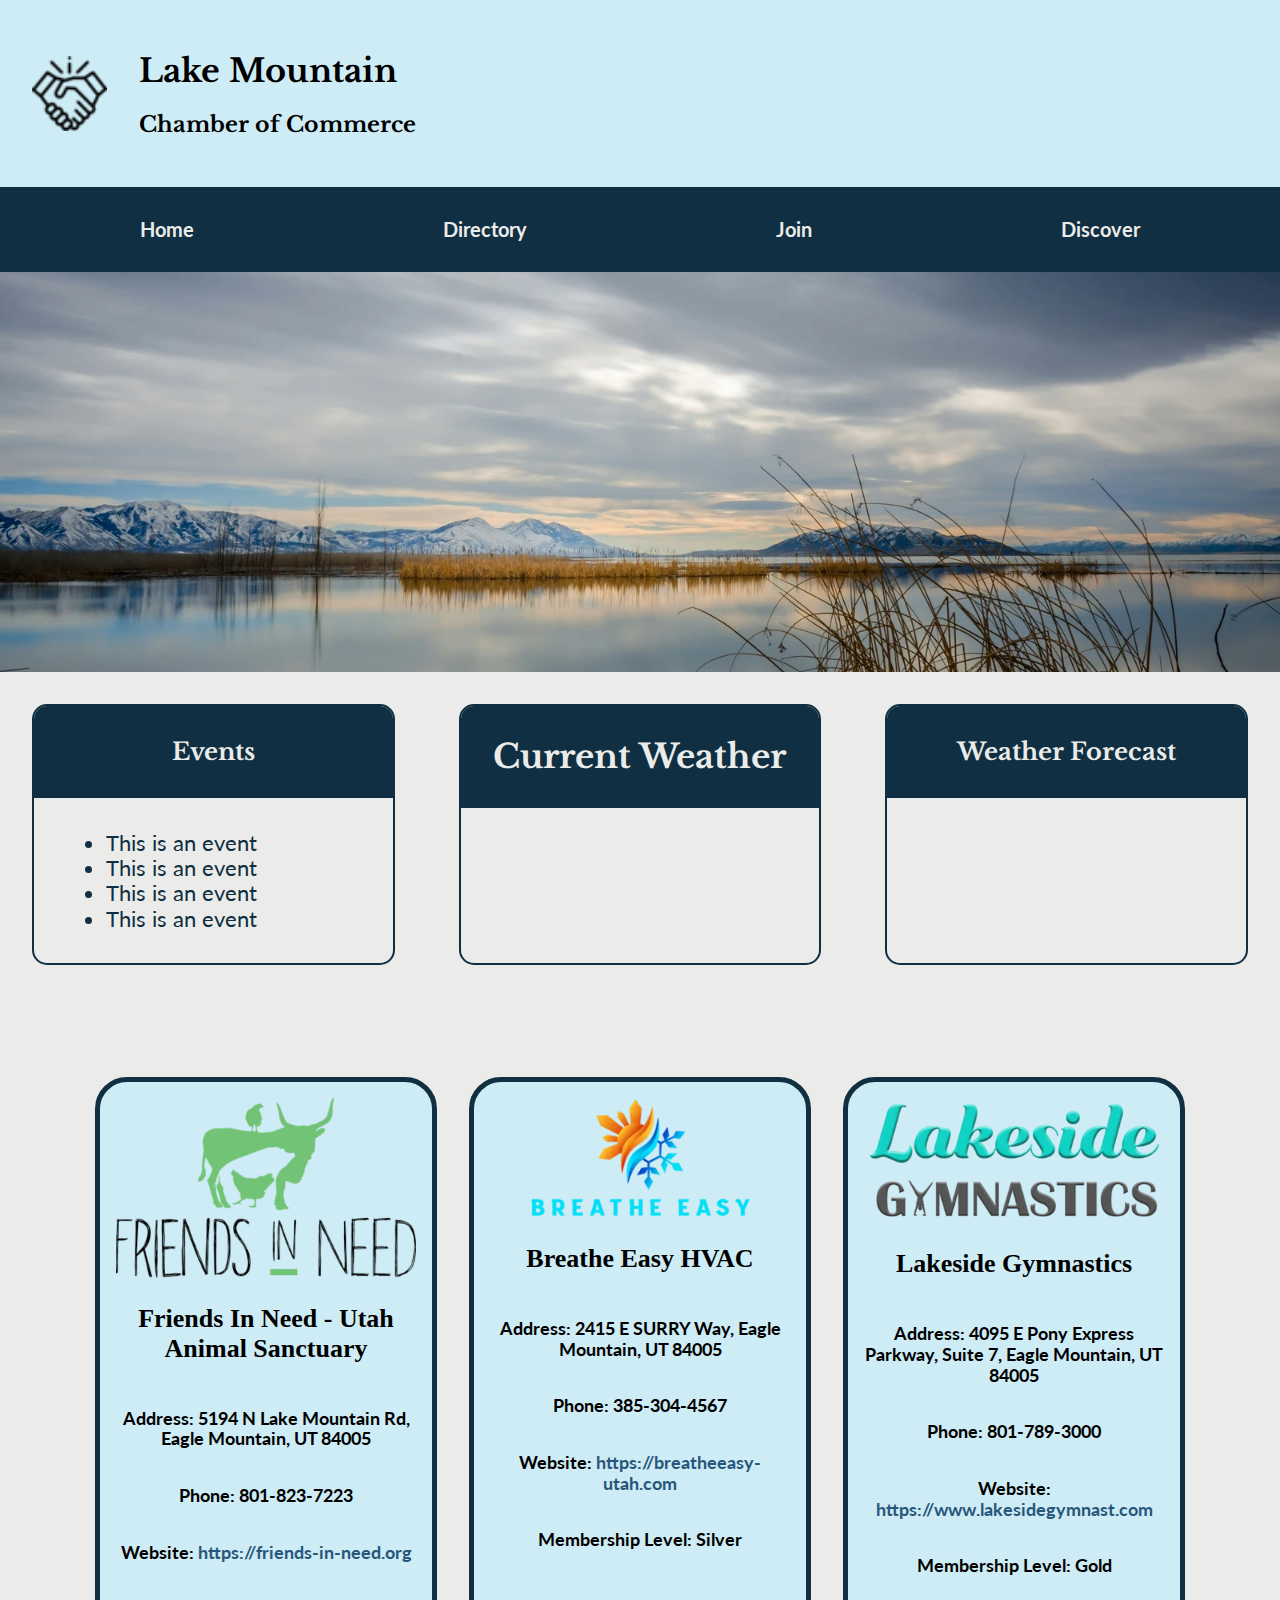
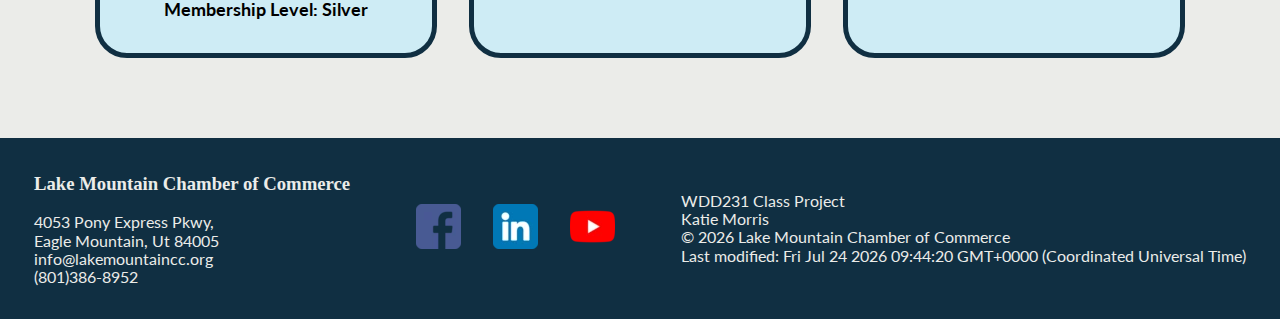
==== commit 8051890d: "correcting img size" ====
--- a/chamber/index.html
+++ b/chamber/index.html
@@ -46,10 +46,10 @@
 
     <main>
         <section class="hero">
-            <img src="../chamber/images/hero-img.webp" alt="Utah Lake" class="hero-image">
-            <div class="join-link-button">
-                <a href="../chamber/join.html">Join our Chamber of Commerce Today!</a>
-            </div>
+            <picture>
+                <source srcset="../chamber/images/hero-img.webp" media="(min-width: 600px)">
+                <img src="../chamber/images/hero-img-small.webp" alt="Utah Lake" class="hero-image">
+            </picture>
         </section>
         <section class="info">
             <div class="events">
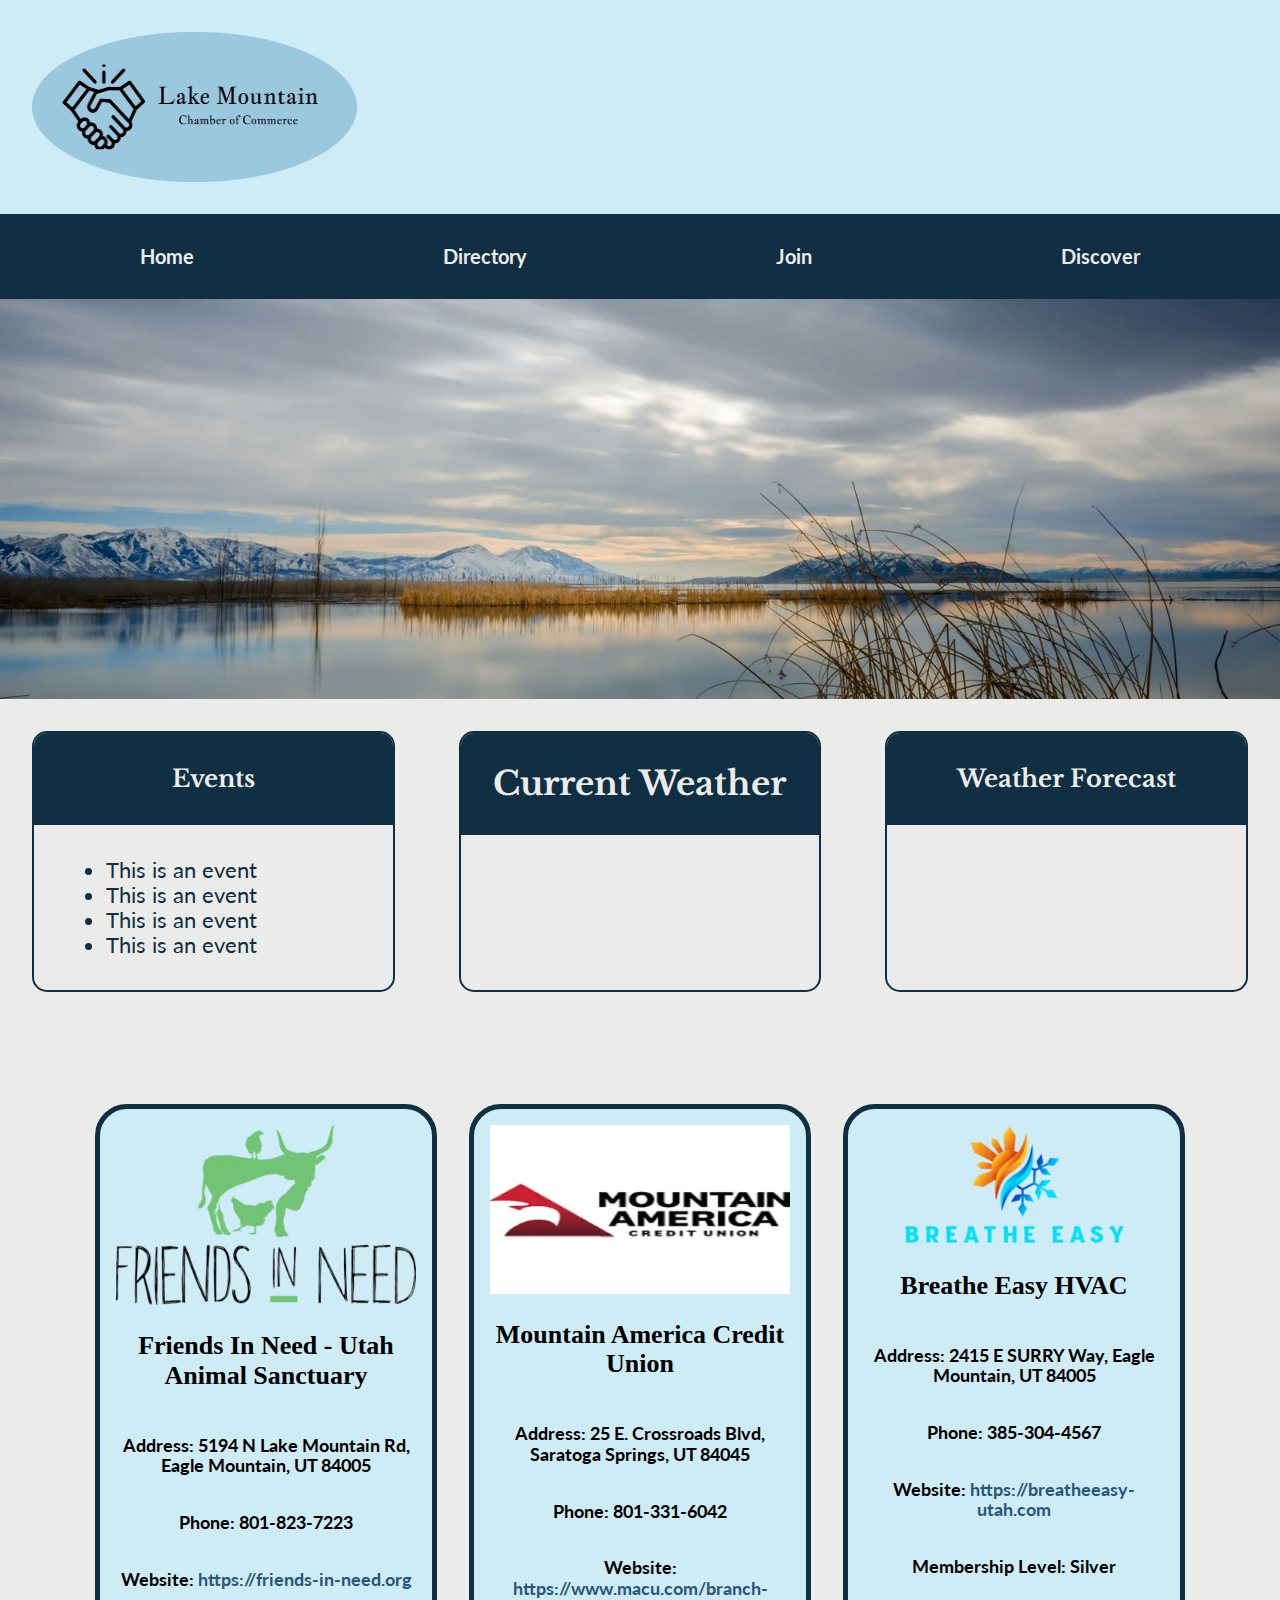
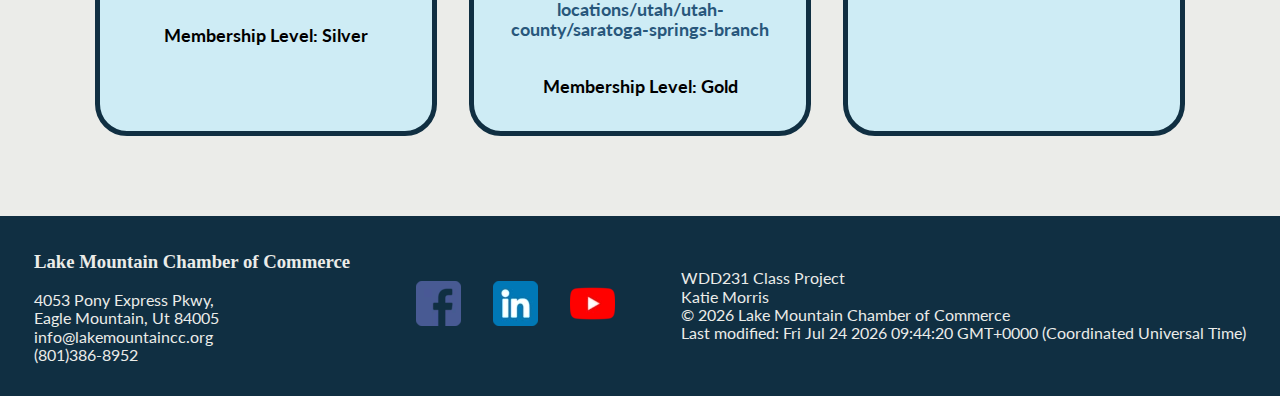
==== commit 5e517689: "change logo" ====
--- a/chamber/index.html
+++ b/chamber/index.html
@@ -24,12 +24,7 @@
 <body>
     <header>
         <div class="title">        
-            <img src="../chamber/images/handshake.webp" alt="Lake Mountian Chamber of Commerce">
-            <div>            
-                <h1>Lake Mountain</h1>
-                <h2>Chamber of Commerce</h2>
-            </div>
-
+            <img src="../chamber/images/logo.webp" alt="Lake Mountian Chamber of Commerce">
         </div>
 
         <nav>
--- a/chamber/styles/chamber.css
+++ b/chamber/styles/chamber.css
@@ -45,8 +45,8 @@
 
 /* header */
 .title img {
-    width: 75px;
-    height: 75px;
+    width: 325px;
+    height: 150px;
 }
 
 .title h1 {
@@ -103,6 +103,7 @@
 
 nav ul.active {
     display: flex;
+
 }
 
 nav ul li a {
@@ -615,6 +616,64 @@
     transform: scale(1.1);
 }
 
+/* discover page */
+
+/* discover cards */
+
+#discover-cards {
+    display: flex;
+    flex-wrap: wrap;
+    justify-content: center;
+    margin-top: 4rem;
+    padding-bottom: 4rem;
+}
+
+.attraction-card a {
+    text-decoration: none;
+    color: var(--accent1-color)
+}
+
+.attraction-card p {
+    font-size: 18px;
+    text-align: center;
+    font-weight: bold;
+}
+
+.attraction-card h2 {
+    font-size: 26px;
+    text-align: center;
+    font-weight: bold;
+}
+
+.attraction-card figcaption, .attraction-card address {
+    text-align: center;
+    font-size: 18px;
+    padding: 2px;
+    font-family: var(--paragraph-font);
+}
+
+.attraction-card {
+    display: flex;
+    flex-direction: column;
+    align-items: center;
+    max-width: 300px;
+    align-items: center;    
+    margin: 1rem;
+    padding: 1rem;
+    border-radius: 2rem;
+    border: solid 5px var(--primary-color);
+    background-color: var(--accent3-color);
+}
+
+.attraction-image {
+    max-width: 300px;
+    height: auto;
+}
+
+.learn-more {
+    margin: 2rem;
+}
+
 /* footer */
 footer {
     background-color: var(--primary-color);
--- a/chamber/styles/large.css
+++ b/chamber/styles/large.css
@@ -1,5 +1,5 @@
 
-@media only screen and (min-width: 600px) {
+@media only screen and (min-width: 641px) {
     .filter-buttons {
         justify-content: center;
         gap: 2.5rem;
@@ -11,7 +11,7 @@
 
 }
 
-@media only screen and (min-width: 900px) {
+@media only screen and (min-width: 1024px) {
 
     nav {
         padding: 1rem;
